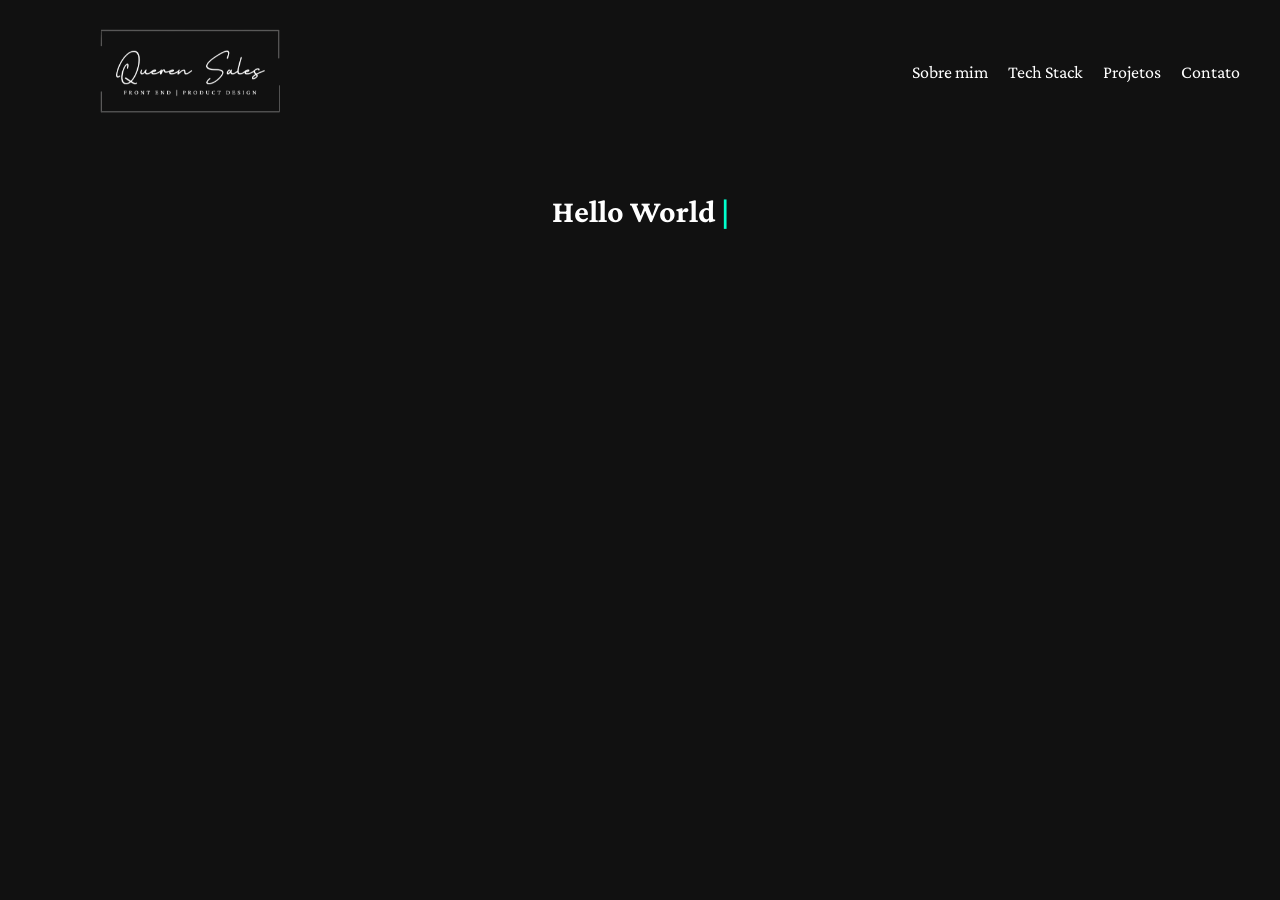
==== index.html @ 01922361 "criando arquivos e estilizando header" ====
<!DOCTYPE html>
<html lang="pt-br">
  <head>
    <meta charset="UTF-8" />
    <meta name="viewport" content="width=device-width, initial-scale=1.0" />
    <link rel="stylesheet" href="style.css" />
    <title>Queren Sales</title>
  </head>
  <body>
    <header>
      <nav>
        <img class="logo" src="./images/Q.png" alt="logo queren sales" />
        <ul>
          <li><a href="index.html">Sobre mim</a></li>
          <li><a href="sobre.html">Tech Stack</a></li>
          <li><a href="contato.html">Projetos</a></li>
          <li><a href="contato.html">Contato</a></li>
        </ul>
      </nav>
    </header>
    <main>
        <h1 id="typing-text"></h1>
        <p class="fade-in name" id="line2">Desenvolvedora Front-End & Product Design</p>
    </main> 
    <script src="script.js"></script>
  </body>
</html>
---- style.css ----
@import url('https://fonts.googleapis.com/css2?family=Crimson+Pro:ital,wght@0,200..900;1,200..900&family=Source+Serif+4:ital,opsz,wght@0,8..60,200..900;1,8..60,200..900&display=swap');

* {
    font-family: "Crimson Pro", serif;
    font-style: normal;

    background-color: #111;
    margin: 0;
    padding: 0;
    box-sizing: border-box;
}

header {
    background-color: #111; /* Fundo escuro */
    padding: 20px;
}

/* Navbar usando Flexbox */
nav {
    display: flex;
    justify-content: space-between; /* Empurra logo para um lado e menu para o outro */
    align-items: center;
    max-width: 1200px;
    margin: 0 auto;
}

/* Logo */
.logo {
    width: 300px; /* Ajuste o tamanho conforme necessário */
}

/* Estilização do menu */
ul {
    list-style: none;
    display: flex;
    gap: 20px; /* Espaçamento entre os itens */
}

/* Links */
ul li a {
    text-decoration: none;
    color: #fff;
    font-size: 18px;
    transition: 0.3s;
}

ul li a:hover {
    color: #00ffcc; /* Cor neon ao passar o mouse */
}

/* Cursor piscando */
@keyframes blink {
    50% {
        border-color: transparent;
    }
}

h1::after {
    content: "|"; /* Cursor */
    font-weight: bold;
    color: #00ffcc;
    display: inline-block;
    margin-left: 5px;
    animation: blink 0.8s infinite;
}

/* Animação de fade-in */
.fade-in {
    opacity: 0;
    transform: translateY(20px);
    transition: opacity 1s ease-out, transform 1s ease-out;
    font-size: 1.5rem; /* Ajuste o tamanho conforme desejar */
    font-weight: 700; /* Deixa mais destacado */
    letter-spacing: 2px; /* Dá um efeito mais tech */
    color: white /* Cor neon para destacar */
}

main {
    text-align: center;
    margin-top: 50px;
    color: #fff;
}

.name{
    color:  #00ffcc;
}

/* Cursor piscando */
@keyframes blink {
    50% {
        opacity: 0;
    }
}
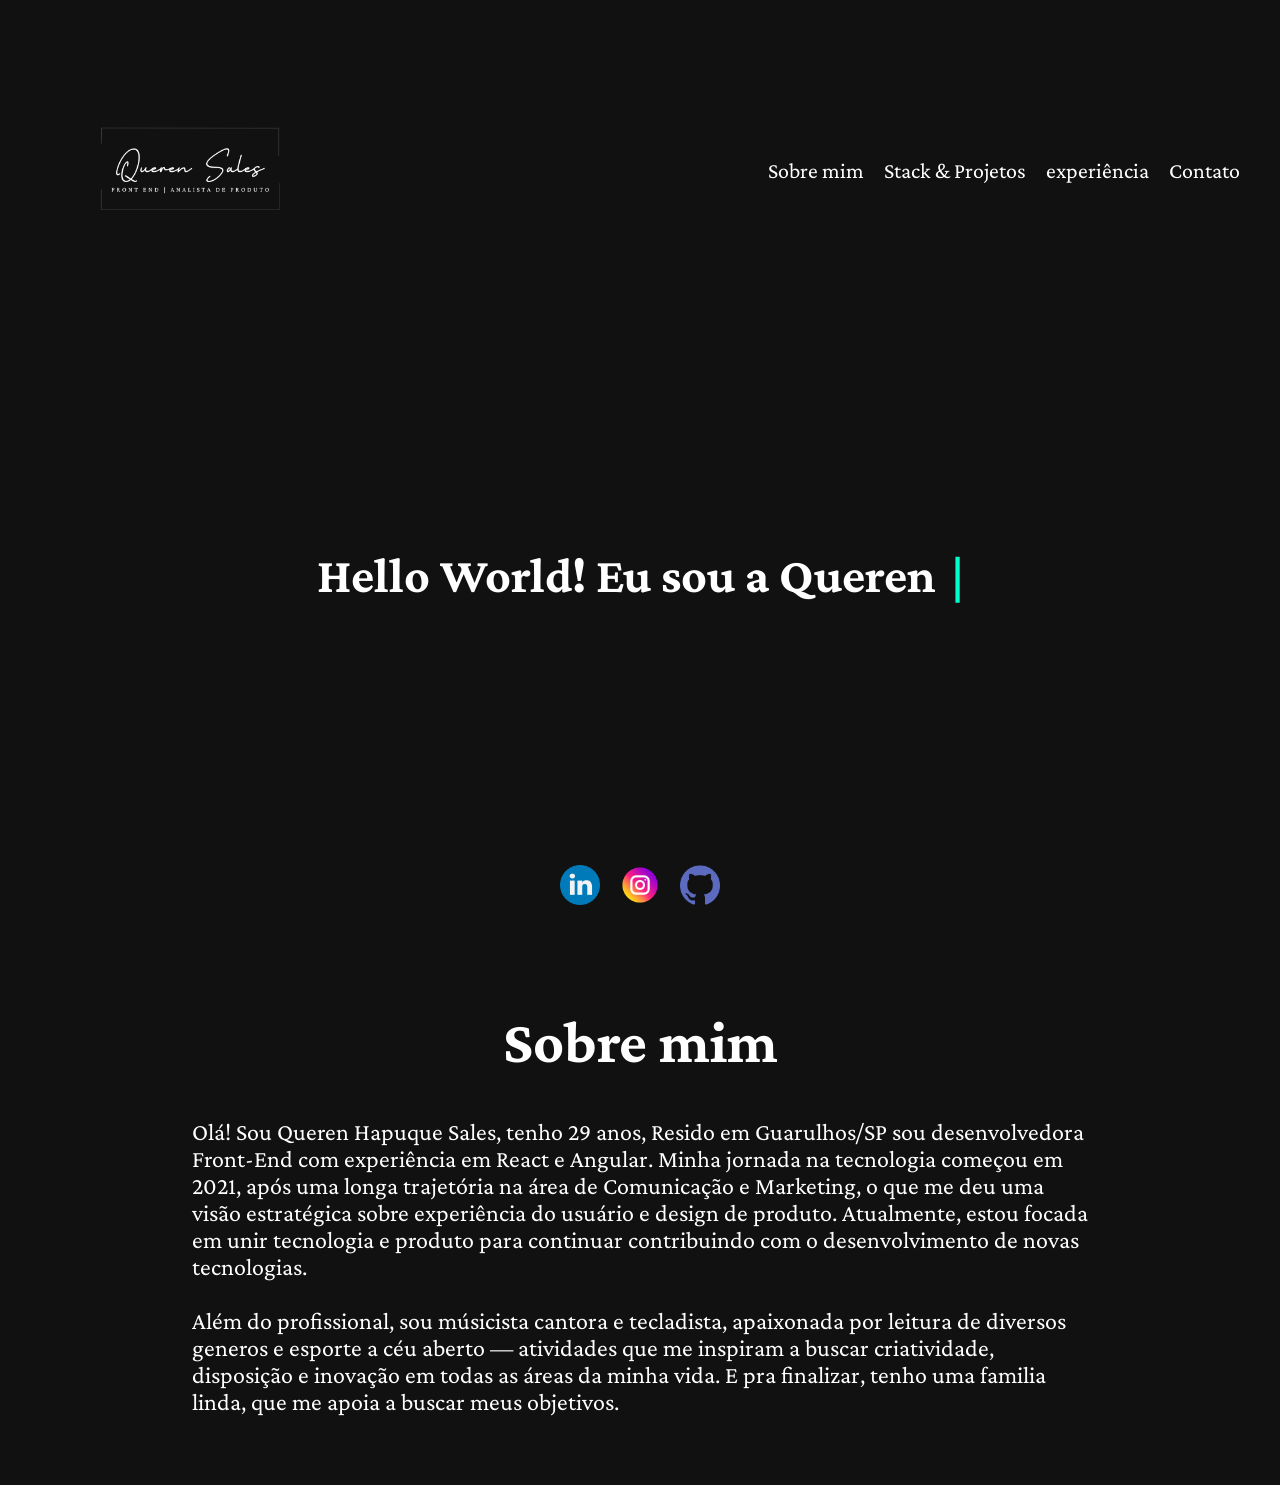
==== commit 0605de34: "adicinando experiencia e skills" ====
--- a/index.html
+++ b/index.html
@@ -4,24 +4,48 @@
     <meta charset="UTF-8" />
     <meta name="viewport" content="width=device-width, initial-scale=1.0" />
     <link rel="stylesheet" href="style.css" />
-    <title>Queren Sales</title>
+    <title>Portfólio | Queren Sales</title>
   </head>
   <body>
     <header>
       <nav>
         <img class="logo" src="./images/Q.png" alt="logo queren sales" />
         <ul>
-          <li><a href="index.html">Sobre mim</a></li>
-          <li><a href="sobre.html">Tech Stack</a></li>
-          <li><a href="contato.html">Projetos</a></li>
-          <li><a href="contato.html">Contato</a></li>
+          <li><a href="#sobre-mim">Sobre mim</a></li>
+          <li><a href="./stack.html">Stack & Projetos</a></li>
+          <li><a href="./experiencia.html">experiência</a></li>
+          <li><a href="./contato.html">Contato</a></li>
         </ul>
       </nav>
     </header>
     <main>
-        <h1 id="typing-text"></h1>
-        <p class="fade-in name" id="line2">Desenvolvedora Front-End & Product Design</p>
-    </main> 
+      <h1 id="typing-text"></h1>
+      <p class="fade-in name" id="line2">Desenvolvedora Front-End & Analista de produto</p>
+    </main>
+    <div class="social">
+        <a href="https://www.linkedin.com/in/queren-sales/" target="_blank" rel="noopener">
+          <img src="./images/linkedin.png" alt="linkedin"/></a>
+          <a href="https://www.instagram.com/querensaless/#" target="_blank" rel="noopener">
+            <img src="./images/instagram.png" alt="instagram"/></a>
+        <a href="https://github.com/querensales" target="_blank" rel="noopener">
+          <img src="./images/github.png" alt="github"/></a>
+       
+    </div>
+
+    </div>
+    <section id="sobre-mim">
+      <h2>Sobre mim</h2>
+      <p class="texto-sobremim">Olá! Sou Queren Hapuque Sales, tenho 29 anos, Resido em Guarulhos/SP
+        sou desenvolvedora Front-End com experiência em React e Angular. Minha jornada na tecnologia começou em 2021, após uma longa trajetória na área
+        de Comunicação e Marketing, o que me deu uma visão estratégica sobre experiência do usuário e design
+        de produto. Atualmente, estou focada em unir tecnologia e produto para continuar contribuindo com
+        o desenvolvimento de novas tecnologias.<br><br> 
+
+        Além do profissional, sou músicista cantora e tecladista, apaixonada por leitura de diversos generos e esporte a
+        céu aberto — atividades que me inspiram a buscar criatividade, disposição e inovação em todas as áreas
+        da minha vida. E pra finalizar, tenho uma familia linda, que me apoia a buscar meus objetivos.
+      </p>
+    </section>
     <script src="script.js"></script>
   </body>
 </html>
--- a/style.css
+++ b/style.css
@@ -34,13 +34,14 @@
     list-style: none;
     display: flex;
     gap: 20px; /* Espaçamento entre os itens */
+    align-items: center;
 }
 
 /* Links */
 ul li a {
     text-decoration: none;
     color: #fff;
-    font-size: 18px;
+    font-size: 22px;
     transition: 0.3s;
 }
 
@@ -53,6 +54,10 @@
     50% {
         border-color: transparent;
     }
+}
+
+h1{
+    font-size:50px; /* Ajuste o tamanho conforme desejar */
 }
 
 h1::after {
@@ -64,23 +69,71 @@
     animation: blink 0.8s infinite;
 }
 
+.minha-stack{
+    color: #fff;
+    text-align: center;
+    margin-top: 0px;
+    padding: 40px;
+}
+
+.stack {
+    display: grid;
+    grid-template-columns: repeat(2, 1fr); /* 2 colunas */
+    gap: 20px; /* Espaçamento entre os cards */
+    justify-content: center;
+    margin-top: 20px;
+}
+
+.stack-card {
+    border: 1px dashed rgba(255, 255, 255, 0.2); /* Borda delicada */
+    border-radius: 10px;
+    padding: 20px;
+    text-align: center;
+    transition: transform 0.3s ease-in-out;
+}
+
+.stack-card:hover {
+    transform: scale(1.02); /* Efeito de leve zoom ao passar o mouse */
+}
+
+.stack-card h2 {
+    color: #00ffcc; /* Cor neon futurista */
+    margin-bottom: 10px;
+}
+.stack-card ul {
+    display: flex;
+    justify-content: center;
+}
+
+.stack-card li {
+    color: #fff;
+    font-size: 1.2rem;
+    margin-bottom: 5px;
+}
+
+
 /* Animação de fade-in */
 .fade-in {
     opacity: 0;
     transform: translateY(20px);
     transition: opacity 1s ease-out, transform 1s ease-out;
-    font-size: 1.5rem; /* Ajuste o tamanho conforme desejar */
+    font-size: 2.5rem; /* Ajuste o tamanho conforme desejar */
     font-weight: 700; /* Deixa mais destacado */
     letter-spacing: 2px; /* Dá um efeito mais tech */
     color: white /* Cor neon para destacar */
 }
 
 main {
-    text-align: center;
-    margin-top: 50px;
-    color: #fff;
-}
-
+    margin-top: 10px;
+    color: #fff;
+    min-height: 55vh;
+    display: flex
+;
+    flex-direction: column;
+    justify-content: center;
+    /* padding-bottom: 0px; */
+    text-align: center;
+}
 .name{
     color:  #00ffcc;
 }
@@ -91,3 +144,121 @@
         opacity: 0;
     }
 }
+
+.social{
+    display: flex;
+    justify-content: center;
+    gap: 20px;
+    margin: 20px 30px;
+}
+
+.social a img {
+    width: 40px; /* Define o tamanho fixo dos ícones */
+    height: 40px; /* Mantém a proporção */
+    transition: transform 0.3s ease-in-out; /* Efeito suave ao passar o mouse */
+}
+
+.social a img:hover {
+    transform: scale(1.2); /* Aumenta o tamanho ao passar o mouse */
+}
+
+section{
+    margin: 50px;
+    display: flex;
+    justify-content: space-between;
+    align-content: flex-start;
+    flex-direction: column;
+    align-items: center;
+    color: #fff;
+}
+
+.texto-sobremim{
+    font-size: 24px;
+    margin: 20px;
+    width: 70vw;
+}
+
+h2{
+    font-size: 60px;
+    margin-top: 50px;
+    height: 10vh;
+    font-size: 60px;
+}
+
+.projects {
+    display: grid;
+    grid-template-columns: repeat(2, 1fr); /* 2 colunas */
+    gap: 20px;
+    justify-content: center;
+    margin-top: 40px;
+}
+
+.project-card {
+    border: 1px dashed rgba(255, 255, 255, 0.2);
+    border-radius: 10px;
+    padding: 20px;
+    text-align: center;
+    transition: transform 0.3s ease-in-out;
+}
+
+.project-card:hover {
+    transform: scale(1.02);
+}
+
+.project-card h2 {
+    color: #00ffcc;
+    margin-bottom: 10px;
+}
+
+.project-card p {
+    color: #ddd;
+    font-size: 1.2rem;
+    margin-bottom: 15px;
+}
+
+.project-card a {
+    display: inline-block;
+    padding: 10px 15px;
+    background: #00ffcc;
+    color: #000;
+    text-decoration: none;
+    border-radius: 5px;
+    font-weight: bold;
+    transition: background 0.3s ease-in-out;
+}
+
+.project-card a:hover {
+    background: #00bfa5;
+}
+
+.empresa {
+    display: flex;
+    align-items: center;
+    flex-direction: column;
+}
+
+.logo-empresa {
+    width: 80px;
+    height: auto;
+    border-radius: 5px;
+}
+
+.empresa h2 {
+    font-size: 1.2rem;
+    color: #00ffcc; /* Cor futurista */
+}
+
+.titulo-empresa{
+    font-size: 60px;
+    margin-top: 10px;
+    height: 8vh;
+    font-size: 60px;
+}
+
+.icon-github{
+    width: 30px;
+}
+
+.chilli-img{
+    width: 105px;
+}
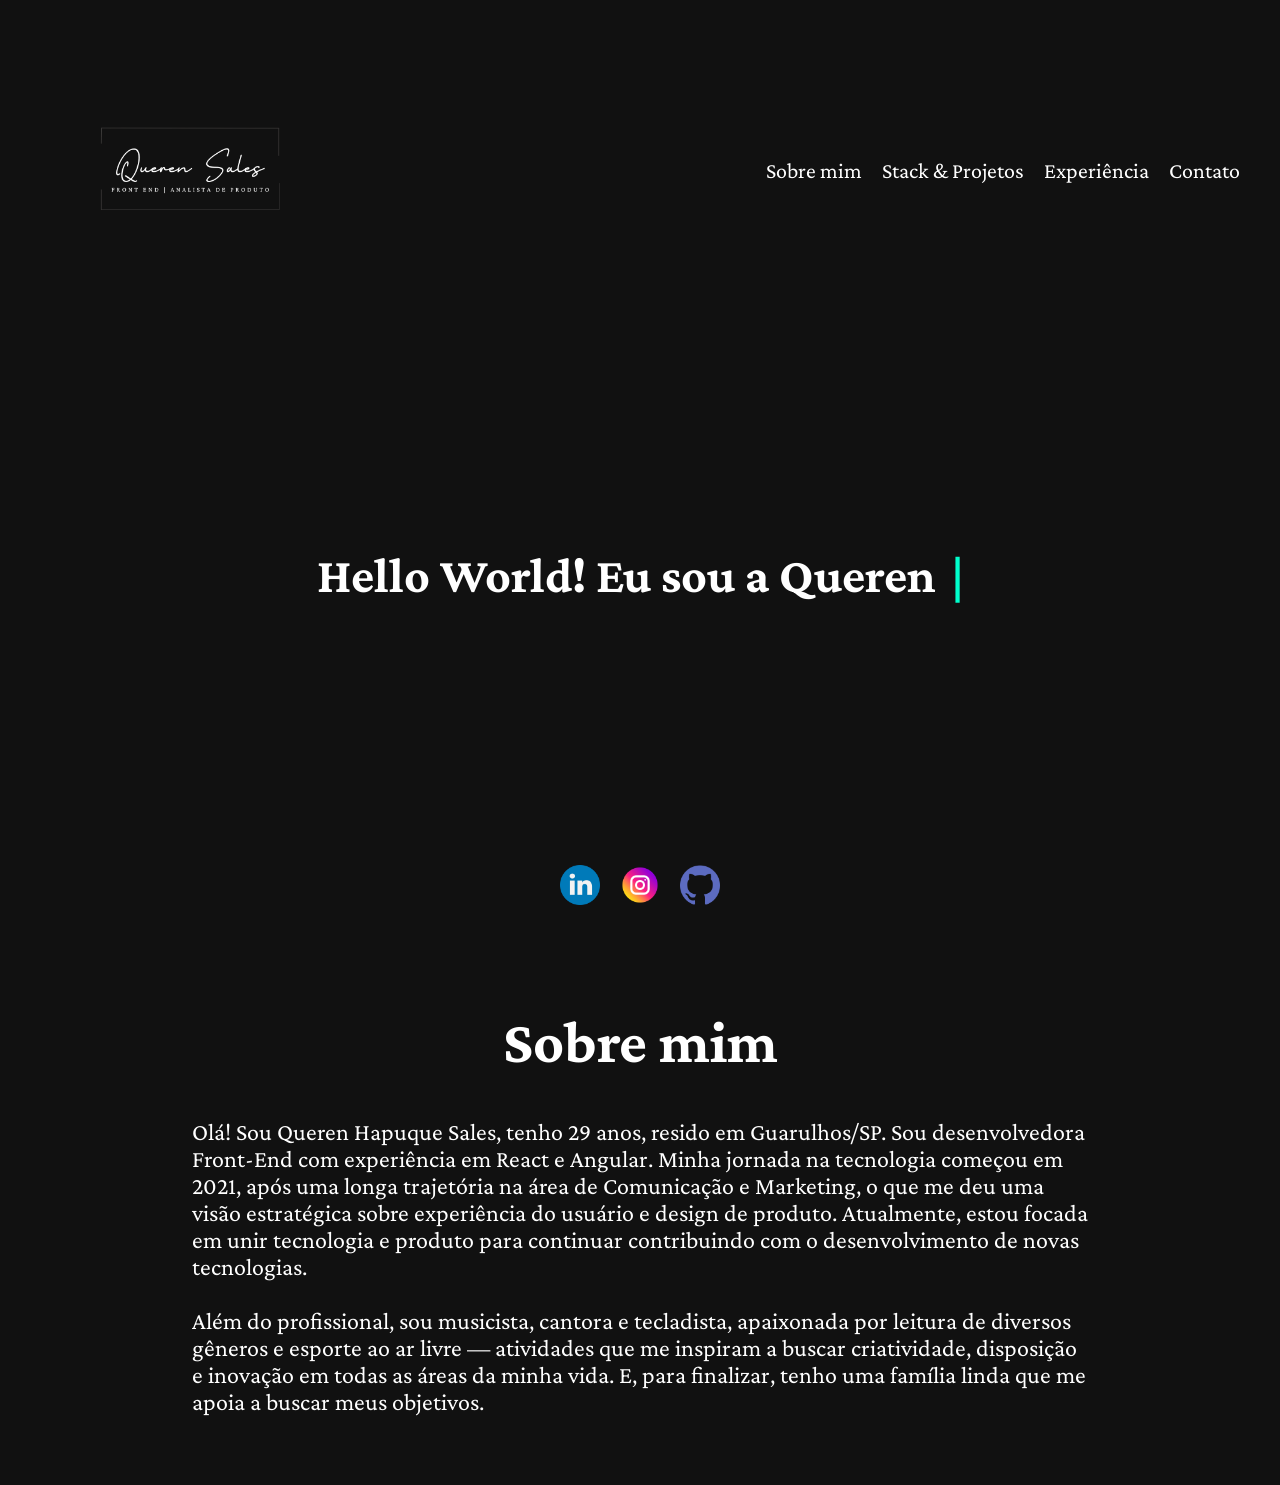
==== commit bb4dde7d: "corrigindo erros de pt" ====
--- a/index.html
+++ b/index.html
@@ -9,43 +9,37 @@
   <body>
     <header>
       <nav>
-        <img class="logo" src="./images/Q.png" alt="logo queren sales" />
+        <img class="logo" src="./images/Q.png" alt="logo Queren Sales" />
         <ul>
           <li><a href="#sobre-mim">Sobre mim</a></li>
           <li><a href="./stack.html">Stack & Projetos</a></li>
-          <li><a href="./experiencia.html">experiência</a></li>
+          <li><a href="./experiencia.html">Experiência</a></li>
           <li><a href="./contato.html">Contato</a></li>
         </ul>
       </nav>
     </header>
     <main>
       <h1 id="typing-text"></h1>
-      <p class="fade-in name" id="line2">Desenvolvedora Front-End & Analista de produto</p>
+      <p class="fade-in name" id="line2">Desenvolvedora Front-End & Analista de Produto</p>
     </main>
     <div class="social">
-        <a href="https://www.linkedin.com/in/queren-sales/" target="_blank" rel="noopener">
-          <img src="./images/linkedin.png" alt="linkedin"/></a>
-          <a href="https://www.instagram.com/querensaless/#" target="_blank" rel="noopener">
-            <img src="./images/instagram.png" alt="instagram"/></a>
-        <a href="https://github.com/querensales" target="_blank" rel="noopener">
-          <img src="./images/github.png" alt="github"/></a>
-       
-    </div>
-
+      <a href="https://www.linkedin.com/in/queren-sales-337661179/" target="_blank" rel="noopener">
+        <img src="./images/linkedin.png" alt="LinkedIn" />
+      </a>
+      <a href="https://www.instagram.com/querensaless/#" target="_blank" rel="noopener">
+        <img src="./images/instagram.png" alt="Instagram" />
+      </a>
+      <a href="https://github.com/querensales" target="_blank" rel="noopener">
+        <img src="./images/github.png" alt="GitHub" />
+      </a>
     </div>
     <section id="sobre-mim">
       <h2>Sobre mim</h2>
-      <p class="texto-sobremim">Olá! Sou Queren Hapuque Sales, tenho 29 anos, Resido em Guarulhos/SP
-        sou desenvolvedora Front-End com experiência em React e Angular. Minha jornada na tecnologia começou em 2021, após uma longa trajetória na área
-        de Comunicação e Marketing, o que me deu uma visão estratégica sobre experiência do usuário e design
-        de produto. Atualmente, estou focada em unir tecnologia e produto para continuar contribuindo com
-        o desenvolvimento de novas tecnologias.<br><br> 
-
-        Além do profissional, sou músicista cantora e tecladista, apaixonada por leitura de diversos generos e esporte a
-        céu aberto — atividades que me inspiram a buscar criatividade, disposição e inovação em todas as áreas
-        da minha vida. E pra finalizar, tenho uma familia linda, que me apoia a buscar meus objetivos.
+      <p class="texto-sobremim">
+        Olá! Sou Queren Hapuque Sales, tenho 29 anos, resido em Guarulhos/SP. Sou desenvolvedora Front-End com experiência em React e Angular. Minha jornada na tecnologia começou em 2021, após uma longa trajetória na área de Comunicação e Marketing, o que me deu uma visão estratégica sobre experiência do usuário e design de produto. Atualmente, estou focada em unir tecnologia e produto para continuar contribuindo com o desenvolvimento de novas tecnologias.<br><br>
+        Além do profissional, sou musicista, cantora e tecladista, apaixonada por leitura de diversos gêneros e esporte ao ar livre — atividades que me inspiram a buscar criatividade, disposição e inovação em todas as áreas da minha vida. E, para finalizar, tenho uma família linda que me apoia a buscar meus objetivos.
       </p>
     </section>
     <script src="script.js"></script>
   </body>
-</html>
+</html>
--- a/style.css
+++ b/style.css
@@ -261,4 +261,43 @@
 
 .chilli-img{
     width: 105px;
-}+}
+
+.contact{
+   gap: 40px;
+}
+
+.social-links {
+    display: flex;
+    justify-content: center;
+    gap: 20px;
+    margin-top: 20px;
+}
+
+.social-links img {
+    width: 40px;
+    transition: transform 0.3s ease-in-out;
+}
+
+.social-links img:hover {
+    transform: scale(1.2);
+}
+
+.email-button {
+    display: inline-block;
+    padding: 10px 20px;
+    font-size: 1.05rem;
+    color: #fff;
+    background:#009988;
+    text-decoration: none;
+    border-radius: 5px;
+    transition: 0.3s ease;
+}
+
+.email-button:hover {
+    transform: scale(1.1);
+}
+
+.texto-contato{
+    font-size: 26px;
+}
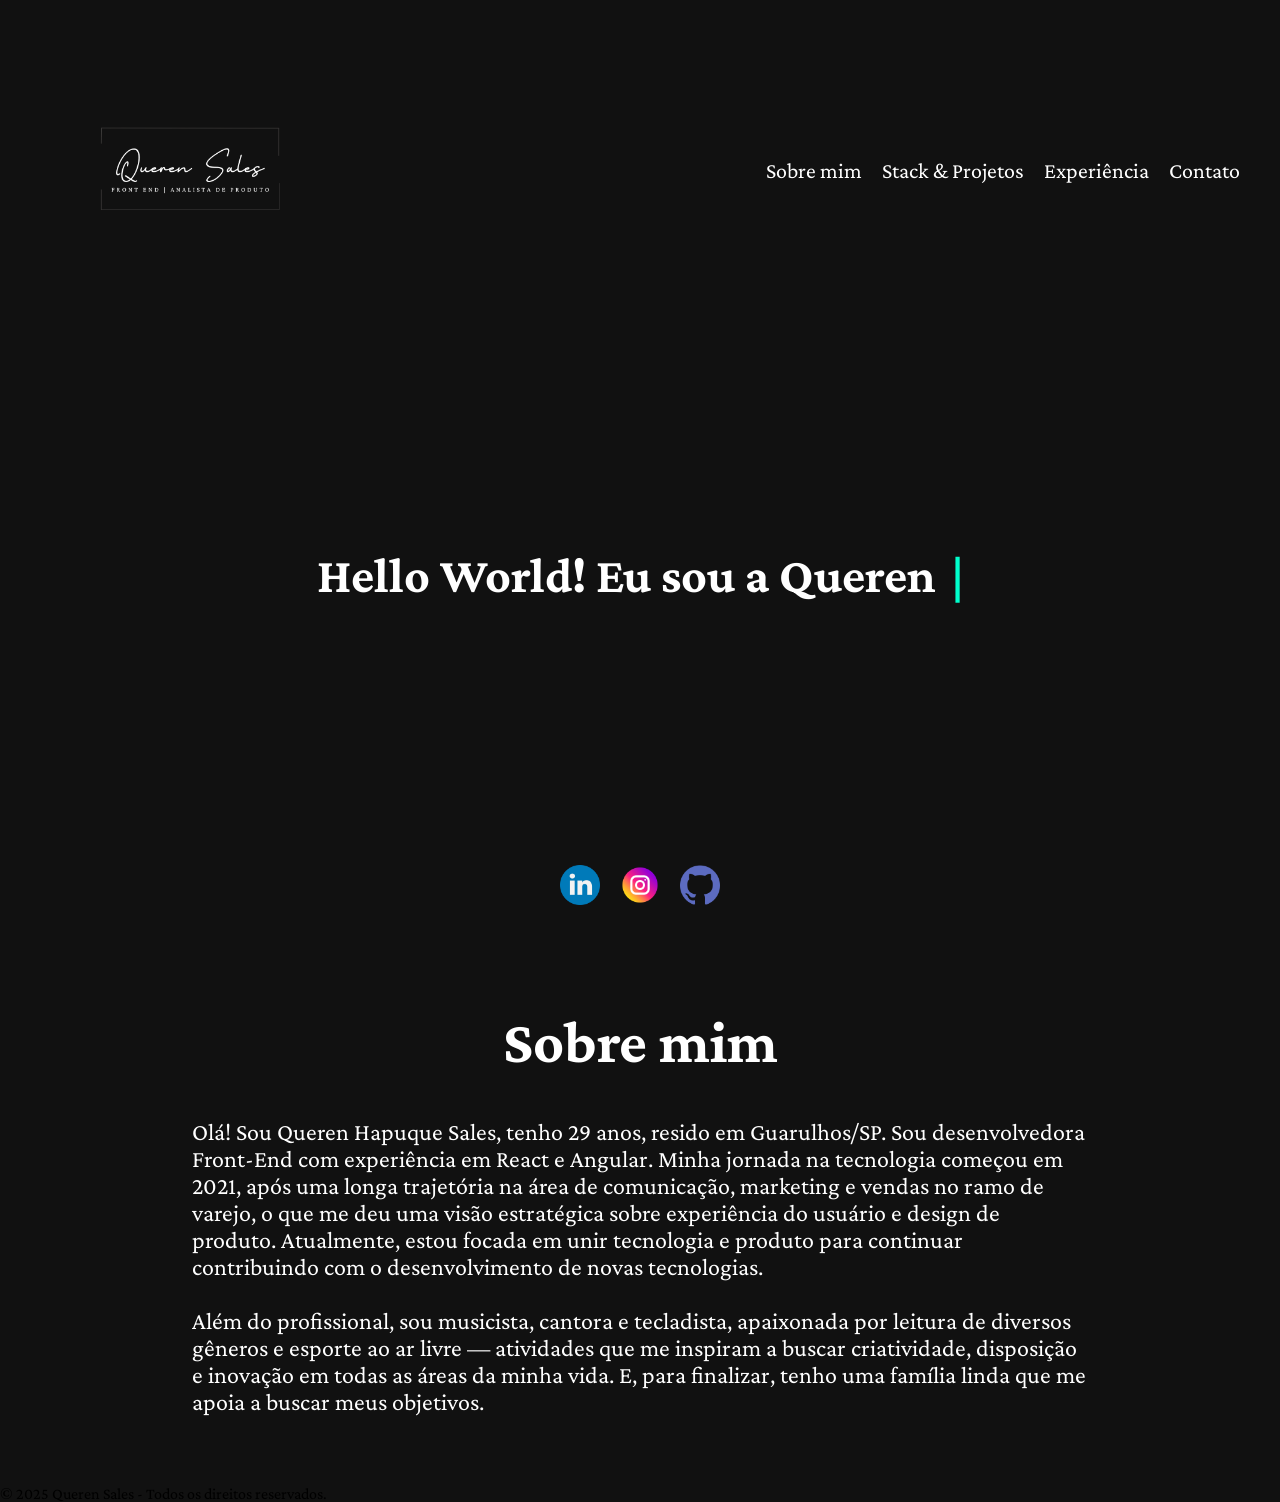
==== commit 9180f416: "Update index.html" ====
--- a/index.html
+++ b/index.html
@@ -36,10 +36,14 @@
     <section id="sobre-mim">
       <h2>Sobre mim</h2>
       <p class="texto-sobremim">
-        Olá! Sou Queren Hapuque Sales, tenho 29 anos, resido em Guarulhos/SP. Sou desenvolvedora Front-End com experiência em React e Angular. Minha jornada na tecnologia começou em 2021, após uma longa trajetória na área de Comunicação e Marketing, o que me deu uma visão estratégica sobre experiência do usuário e design de produto. Atualmente, estou focada em unir tecnologia e produto para continuar contribuindo com o desenvolvimento de novas tecnologias.<br><br>
+        Olá! Sou Queren Hapuque Sales, tenho 29 anos, resido em Guarulhos/SP. Sou desenvolvedora Front-End com experiência em React e Angular. Minha jornada na tecnologia começou em 2021, após uma longa trajetória na área de comunicação, marketing e vendas no ramo de varejo, o que me deu uma visão estratégica sobre experiência do usuário e design de produto. 
+        Atualmente, estou focada em unir tecnologia e produto para continuar contribuindo com o desenvolvimento de novas tecnologias.<br><br>
         Além do profissional, sou musicista, cantora e tecladista, apaixonada por leitura de diversos gêneros e esporte ao ar livre — atividades que me inspiram a buscar criatividade, disposição e inovação em todas as áreas da minha vida. E, para finalizar, tenho uma família linda que me apoia a buscar meus objetivos.
       </p>
     </section>
-    <script src="script.js"></script>
+    <footer>
+      <p>© 2025 Queren Sales - Todos os direitos reservados.</p>
+  </footer>
   </body>
-</html>+  <script src="script.js"></script>
+</html>
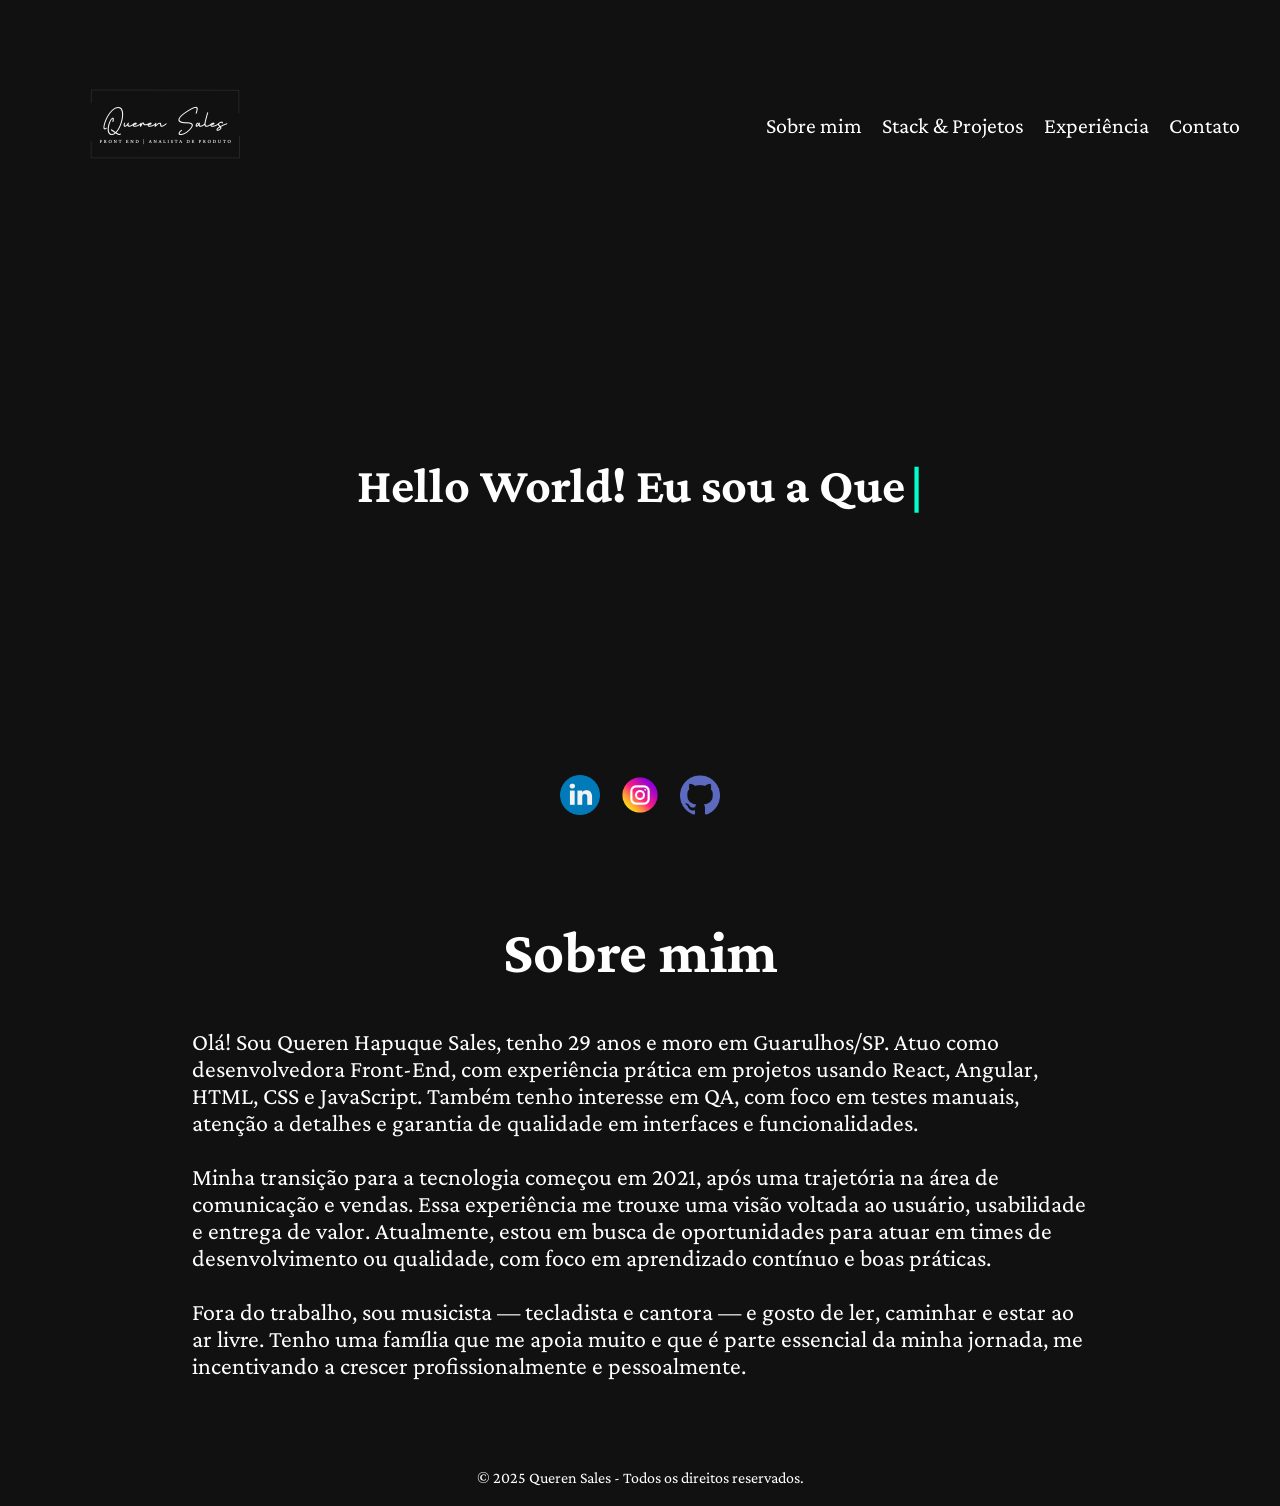
==== commit 8029ea82: "adicionando outro projeto" ====
--- a/index.html
+++ b/index.html
@@ -1,49 +1,60 @@
 <!DOCTYPE html>
 <html lang="pt-br">
-  <head>
-    <meta charset="UTF-8" />
-    <meta name="viewport" content="width=device-width, initial-scale=1.0" />
-    <link rel="stylesheet" href="style.css" />
-    <title>Portfólio | Queren Sales</title>
-  </head>
-  <body>
-    <header>
-      <nav>
-        <img class="logo" src="./images/Q.png" alt="logo Queren Sales" />
-        <ul>
-          <li><a href="#sobre-mim">Sobre mim</a></li>
-          <li><a href="./stack.html">Stack & Projetos</a></li>
-          <li><a href="./experiencia.html">Experiência</a></li>
-          <li><a href="./contato.html">Contato</a></li>
-        </ul>
-      </nav>
-    </header>
-    <main>
-      <h1 id="typing-text"></h1>
-      <p class="fade-in name" id="line2">Desenvolvedora Front-End & Analista de Produto</p>
-    </main>
-    <div class="social">
-      <a href="https://www.linkedin.com/in/queren-sales-337661179/" target="_blank" rel="noopener">
-        <img src="./images/linkedin.png" alt="LinkedIn" />
-      </a>
-      <a href="https://www.instagram.com/querensaless/#" target="_blank" rel="noopener">
-        <img src="./images/instagram.png" alt="Instagram" />
-      </a>
-      <a href="https://github.com/querensales" target="_blank" rel="noopener">
-        <img src="./images/github.png" alt="GitHub" />
-      </a>
-    </div>
-    <section id="sobre-mim">
-      <h2>Sobre mim</h2>
-      <p class="texto-sobremim">
-        Olá! Sou Queren Hapuque Sales, tenho 29 anos, resido em Guarulhos/SP. Sou desenvolvedora Front-End com experiência em React e Angular. Minha jornada na tecnologia começou em 2021, após uma longa trajetória na área de comunicação, marketing e vendas no ramo de varejo, o que me deu uma visão estratégica sobre experiência do usuário e design de produto. 
-        Atualmente, estou focada em unir tecnologia e produto para continuar contribuindo com o desenvolvimento de novas tecnologias.<br><br>
-        Além do profissional, sou musicista, cantora e tecladista, apaixonada por leitura de diversos gêneros e esporte ao ar livre — atividades que me inspiram a buscar criatividade, disposição e inovação em todas as áreas da minha vida. E, para finalizar, tenho uma família linda que me apoia a buscar meus objetivos.
-      </p>
-    </section>
-    <footer>
-      <p>© 2025 Queren Sales - Todos os direitos reservados.</p>
+
+<head>
+  <meta charset="UTF-8" />
+  <meta name="viewport" content="width=device-width, initial-scale=1.0" />
+  <link rel="stylesheet" href="style.css" />
+  <title>Portfólio | Queren Sales</title>
+</head>
+
+<body>
+  <header>
+    <nav>
+      <img class="logo" src="./images/Q.png" alt="logo Queren Sales" />
+      <ul>
+        <li><a href="#sobre-mim">Sobre mim</a></li>
+        <li><a href="./stack.html">Stack & Projetos</a></li>
+        <li><a href="./experiencia.html">Experiência</a></li>
+        <li><a href="./contato.html">Contato</a></li>
+      </ul>
+    </nav>
+  </header>
+  <main>
+    <h1 id="typing-text"></h1>
+    <p class="fade-in name" id="line2">Desenvolvedora Front-End</p>
+  </main>
+  <div class="social">
+    <a href="https://www.linkedin.com/in/queren-sales-337661179/" target="_blank" rel="noopener">
+      <img src="./images/linkedin.png" alt="LinkedIn" />
+    </a>
+    <a href="https://www.instagram.com/querensaless/#" target="_blank" rel="noopener">
+      <img src="./images/instagram.png" alt="Instagram" />
+    </a>
+    <a href="https://github.com/querensales" target="_blank" rel="noopener">
+      <img src="./images/github.png" alt="GitHub" />
+    </a>
+  </div>
+  <section id="sobre-mim">
+    <h2>Sobre mim</h2>
+    <p class="texto-sobremim">
+      Olá! Sou Queren Hapuque Sales, tenho 29 anos e moro em Guarulhos/SP. Atuo como desenvolvedora Front-End, com
+      experiência prática em projetos usando React, Angular, HTML, CSS e JavaScript. Também tenho interesse em QA, com
+      foco em testes manuais, atenção a detalhes e garantia de qualidade em interfaces e funcionalidades.
+      <br></br>
+      Minha transição para a tecnologia começou em 2021, após uma trajetória na área de comunicação e vendas. Essa
+      experiência me trouxe uma visão voltada ao usuário, usabilidade e entrega de valor. Atualmente, estou em busca de
+      oportunidades para atuar em times de desenvolvimento ou qualidade, com foco em aprendizado contínuo e boas
+      práticas.
+      <br></br>
+      Fora do trabalho, sou musicista — tecladista e cantora — e gosto de ler, caminhar e estar ao ar livre. Tenho uma
+      família que me apoia muito e que é parte essencial da minha jornada, me incentivando a crescer profissionalmente e
+      pessoalmente.</p>
+  </section>
+  <footer>
+    <p>© 2025 Queren Sales - Todos os direitos reservados.</p>
   </footer>
-  </body>
-  <script src="script.js"></script>
-</html>
+</body>
+<script src="script.js"></script>
+
+</html>
--- a/style.css
+++ b/style.css
@@ -12,7 +12,6 @@
 
 header {
     background-color: #111; /* Fundo escuro */
-    padding: 20px;
 }
 
 /* Navbar usando Flexbox */
@@ -26,7 +25,7 @@
 
 /* Logo */
 .logo {
-    width: 300px; /* Ajuste o tamanho conforme necessário */
+    width: 250px; /* Ajuste o tamanho conforme necessário */
 }
 
 /* Estilização do menu */
@@ -251,7 +250,7 @@
 .titulo-empresa{
     font-size: 60px;
     margin-top: 10px;
-    height: 8vh;
+    height: 15vh;
     font-size: 60px;
 }
 
@@ -301,3 +300,118 @@
 .texto-contato{
     font-size: 26px;
 }
+
+footer {
+    text-align: center;
+    padding: 20px;
+    background-color: #111;
+    color: #fff;
+    margin-top: 50px;
+}
+/* ...existing code... */
+
+/* Media query para telas menores que 768px (tablets e celulares) */
+@media (max-width: 768px) {
+    nav {
+        flex-direction: column;
+        align-items: flex-start;
+    }
+
+    .logo {
+        width: 200px; /* Ajuste o tamanho conforme necessário */
+    }
+
+    ul {
+        flex-direction: column;
+        gap: 10px; /* Espaçamento entre os itens */
+    }
+
+    ul li a {
+        font-size: 18px;
+    }
+
+    .stack {
+        grid-template-columns: 1fr; /* 1 coluna */
+    }
+
+    .projects {
+        grid-template-columns: 1fr; /* 1 coluna */
+    }
+
+    .texto-sobremim {
+        font-size: 20px;
+        width: 90vw;
+    }
+
+    h2 {
+        font-size: 40px;
+    }
+
+    .titulo-empresa {
+        font-size: 40px;
+    }
+
+    .social-links {
+        flex-direction: column;
+        gap: 10px;
+    }
+
+    .contact {
+        flex-direction: column;
+        gap: 20px;
+    }
+
+    .email-button {
+        width: 100%;
+        text-align: center;
+    }
+}
+
+/* Media query para telas menores que 480px (celulares) */
+@media (max-width: 480px) {
+    header {
+        padding: 10px;
+    }
+
+    .logo {
+        width: 150px; /* Ajuste o tamanho conforme necessário */
+    }
+
+    ul li a {
+        font-size: 16px;
+    }
+
+    .stack-card {
+        padding: 10px;
+    }
+
+    .project-card {
+        padding: 10px;
+    }
+
+    .texto-sobremim {
+        font-size: 18px;
+    }
+
+    h2 {
+        font-size: 30px;
+    }
+
+    .titulo-empresa {
+        font-size: 30px;
+    }
+
+    .social-links img {
+        width: 30px;
+    }
+
+    .email-button {
+        font-size: 0.9rem;
+    }
+
+    .texto-contato {
+        font-size: 20px;
+    }
+}
+
+/* ...existing code... */
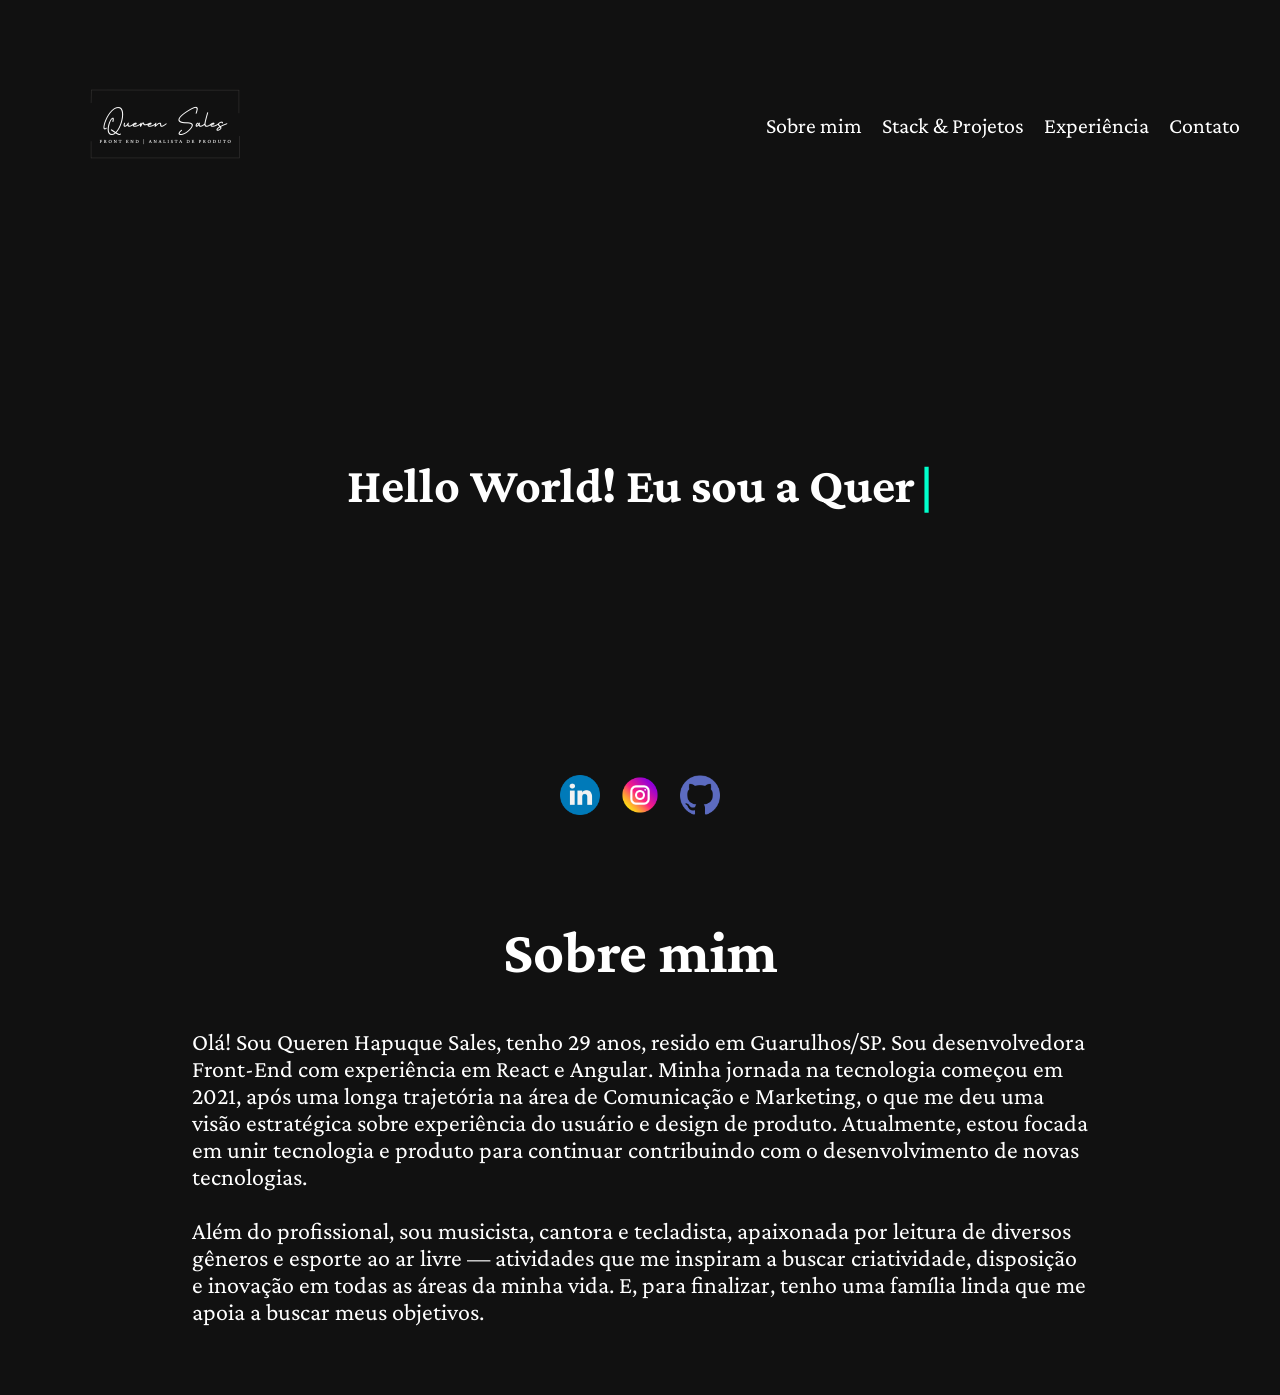
==== commit efbf1abb: "adicionando mudanças" ====
--- a/index.html
+++ b/index.html
@@ -1,60 +1,45 @@
 <!DOCTYPE html>
 <html lang="pt-br">
-
-<head>
-  <meta charset="UTF-8" />
-  <meta name="viewport" content="width=device-width, initial-scale=1.0" />
-  <link rel="stylesheet" href="style.css" />
-  <title>Portfólio | Queren Sales</title>
-</head>
-
-<body>
-  <header>
-    <nav>
-      <img class="logo" src="./images/Q.png" alt="logo Queren Sales" />
-      <ul>
-        <li><a href="#sobre-mim">Sobre mim</a></li>
-        <li><a href="./stack.html">Stack & Projetos</a></li>
-        <li><a href="./experiencia.html">Experiência</a></li>
-        <li><a href="./contato.html">Contato</a></li>
-      </ul>
-    </nav>
-  </header>
-  <main>
-    <h1 id="typing-text"></h1>
-    <p class="fade-in name" id="line2">Desenvolvedora Front-End</p>
-  </main>
-  <div class="social">
-    <a href="https://www.linkedin.com/in/queren-sales-337661179/" target="_blank" rel="noopener">
-      <img src="./images/linkedin.png" alt="LinkedIn" />
-    </a>
-    <a href="https://www.instagram.com/querensaless/#" target="_blank" rel="noopener">
-      <img src="./images/instagram.png" alt="Instagram" />
-    </a>
-    <a href="https://github.com/querensales" target="_blank" rel="noopener">
-      <img src="./images/github.png" alt="GitHub" />
-    </a>
-  </div>
-  <section id="sobre-mim">
-    <h2>Sobre mim</h2>
-    <p class="texto-sobremim">
-      Olá! Sou Queren Hapuque Sales, tenho 29 anos e moro em Guarulhos/SP. Atuo como desenvolvedora Front-End, com
-      experiência prática em projetos usando React, Angular, HTML, CSS e JavaScript. Também tenho interesse em QA, com
-      foco em testes manuais, atenção a detalhes e garantia de qualidade em interfaces e funcionalidades.
-      <br></br>
-      Minha transição para a tecnologia começou em 2021, após uma trajetória na área de comunicação e vendas. Essa
-      experiência me trouxe uma visão voltada ao usuário, usabilidade e entrega de valor. Atualmente, estou em busca de
-      oportunidades para atuar em times de desenvolvimento ou qualidade, com foco em aprendizado contínuo e boas
-      práticas.
-      <br></br>
-      Fora do trabalho, sou musicista — tecladista e cantora — e gosto de ler, caminhar e estar ao ar livre. Tenho uma
-      família que me apoia muito e que é parte essencial da minha jornada, me incentivando a crescer profissionalmente e
-      pessoalmente.</p>
-  </section>
-  <footer>
-    <p>© 2025 Queren Sales - Todos os direitos reservados.</p>
-  </footer>
-</body>
-<script src="script.js"></script>
-
-</html>+  <head>
+    <meta charset="UTF-8" />
+    <meta name="viewport" content="width=device-width, initial-scale=1.0" />
+    <link rel="stylesheet" href="style.css" />
+    <title>Portfólio | Queren Sales</title>
+  </head>
+  <body>
+    <header>
+      <nav>
+        <img class="logo" src="./images/Q.png" alt="logo Queren Sales" />
+        <ul>
+          <li><a href="#sobre-mim">Sobre mim</a></li>
+          <li><a href="./stack.html">Stack & Projetos</a></li>
+          <li><a href="./experiencia.html">Experiência</a></li>
+          <li><a href="./contato.html">Contato</a></li>
+        </ul>
+      </nav>
+    </header>
+    <main>
+      <h1 id="typing-text"></h1>
+      <p class="fade-in name" id="line2">Desenvolvedora Front-End & Analista de Produto</p>
+    </main>
+    <div class="social">
+      <a href="https://www.linkedin.com/in/queren-sales-337661179/" target="_blank" rel="noopener">
+        <img src="./images/linkedin.png" alt="LinkedIn" />
+      </a>
+      <a href="https://www.instagram.com/querensaless/#" target="_blank" rel="noopener">
+        <img src="./images/instagram.png" alt="Instagram" />
+      </a>
+      <a href="https://github.com/querensales" target="_blank" rel="noopener">
+        <img src="./images/github.png" alt="GitHub" />
+      </a>
+    </div>
+    <section id="sobre-mim">
+      <h2>Sobre mim</h2>
+      <p class="texto-sobremim">
+        Olá! Sou Queren Hapuque Sales, tenho 29 anos, resido em Guarulhos/SP. Sou desenvolvedora Front-End com experiência em React e Angular. Minha jornada na tecnologia começou em 2021, após uma longa trajetória na área de Comunicação e Marketing, o que me deu uma visão estratégica sobre experiência do usuário e design de produto. Atualmente, estou focada em unir tecnologia e produto para continuar contribuindo com o desenvolvimento de novas tecnologias.<br><br>
+        Além do profissional, sou musicista, cantora e tecladista, apaixonada por leitura de diversos gêneros e esporte ao ar livre — atividades que me inspiram a buscar criatividade, disposição e inovação em todas as áreas da minha vida. E, para finalizar, tenho uma família linda que me apoia a buscar meus objetivos.
+      </p>
+    </section>
+    <script src="script.js"></script>
+  </body>
+</html>
--- a/style.css
+++ b/style.css
@@ -300,118 +300,3 @@
 .texto-contato{
     font-size: 26px;
 }
-
-footer {
-    text-align: center;
-    padding: 20px;
-    background-color: #111;
-    color: #fff;
-    margin-top: 50px;
-}
-/* ...existing code... */
-
-/* Media query para telas menores que 768px (tablets e celulares) */
-@media (max-width: 768px) {
-    nav {
-        flex-direction: column;
-        align-items: flex-start;
-    }
-
-    .logo {
-        width: 200px; /* Ajuste o tamanho conforme necessário */
-    }
-
-    ul {
-        flex-direction: column;
-        gap: 10px; /* Espaçamento entre os itens */
-    }
-
-    ul li a {
-        font-size: 18px;
-    }
-
-    .stack {
-        grid-template-columns: 1fr; /* 1 coluna */
-    }
-
-    .projects {
-        grid-template-columns: 1fr; /* 1 coluna */
-    }
-
-    .texto-sobremim {
-        font-size: 20px;
-        width: 90vw;
-    }
-
-    h2 {
-        font-size: 40px;
-    }
-
-    .titulo-empresa {
-        font-size: 40px;
-    }
-
-    .social-links {
-        flex-direction: column;
-        gap: 10px;
-    }
-
-    .contact {
-        flex-direction: column;
-        gap: 20px;
-    }
-
-    .email-button {
-        width: 100%;
-        text-align: center;
-    }
-}
-
-/* Media query para telas menores que 480px (celulares) */
-@media (max-width: 480px) {
-    header {
-        padding: 10px;
-    }
-
-    .logo {
-        width: 150px; /* Ajuste o tamanho conforme necessário */
-    }
-
-    ul li a {
-        font-size: 16px;
-    }
-
-    .stack-card {
-        padding: 10px;
-    }
-
-    .project-card {
-        padding: 10px;
-    }
-
-    .texto-sobremim {
-        font-size: 18px;
-    }
-
-    h2 {
-        font-size: 30px;
-    }
-
-    .titulo-empresa {
-        font-size: 30px;
-    }
-
-    .social-links img {
-        width: 30px;
-    }
-
-    .email-button {
-        font-size: 0.9rem;
-    }
-
-    .texto-contato {
-        font-size: 20px;
-    }
-}
-
-/* ...existing code... */
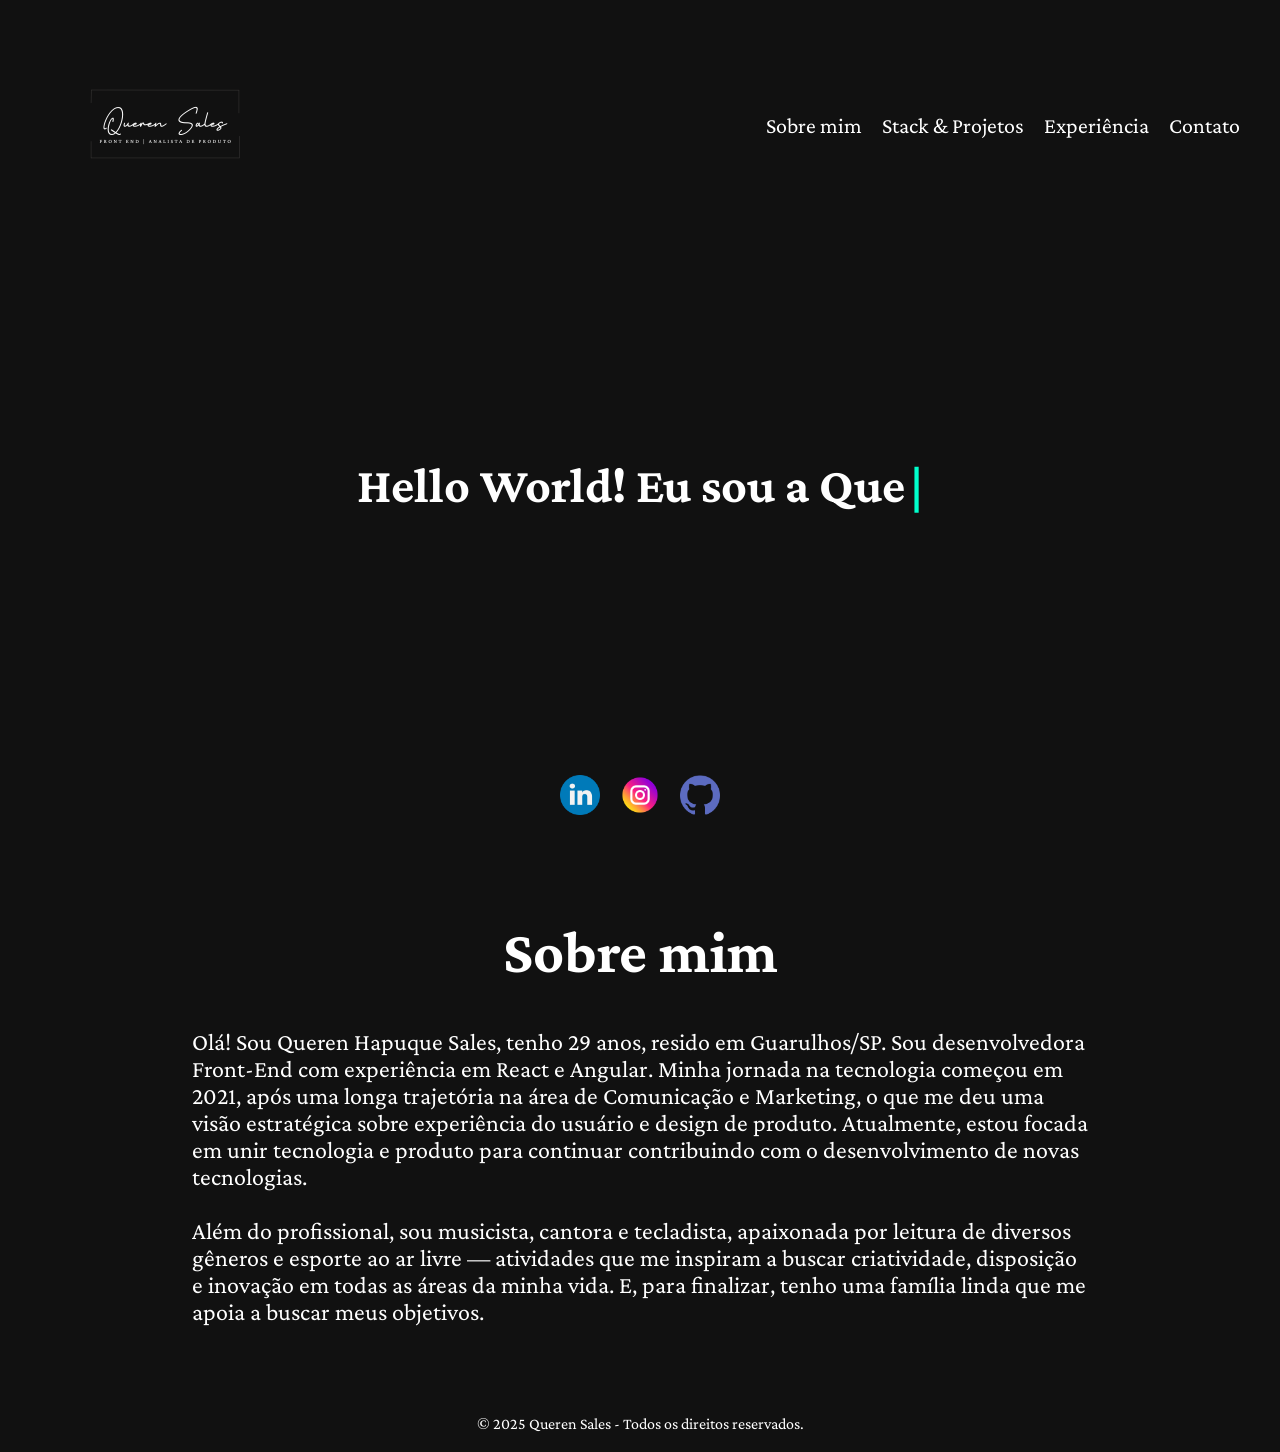
==== commit 6344da78: "fazendo alterações" ====
--- a/index.html
+++ b/index.html
@@ -40,6 +40,9 @@
         Além do profissional, sou musicista, cantora e tecladista, apaixonada por leitura de diversos gêneros e esporte ao ar livre — atividades que me inspiram a buscar criatividade, disposição e inovação em todas as áreas da minha vida. E, para finalizar, tenho uma família linda que me apoia a buscar meus objetivos.
       </p>
     </section>
+        <footer>
+        <p>© 2025 Queren Sales - Todos os direitos reservados.</p>
+    </footer>
     <script src="script.js"></script>
   </body>
 </html>
--- a/style.css
+++ b/style.css
@@ -300,3 +300,14 @@
 .texto-contato{
     font-size: 26px;
 }
+
+footer {
+    display: flex;
+    justify-content: center;
+    align-items: center;
+    text-align: center;
+    width: 100%;
+    padding: 20px 0;
+    background-color: #111; /* Mantém o fundo igual ao restante */
+    color: #fff;
+}
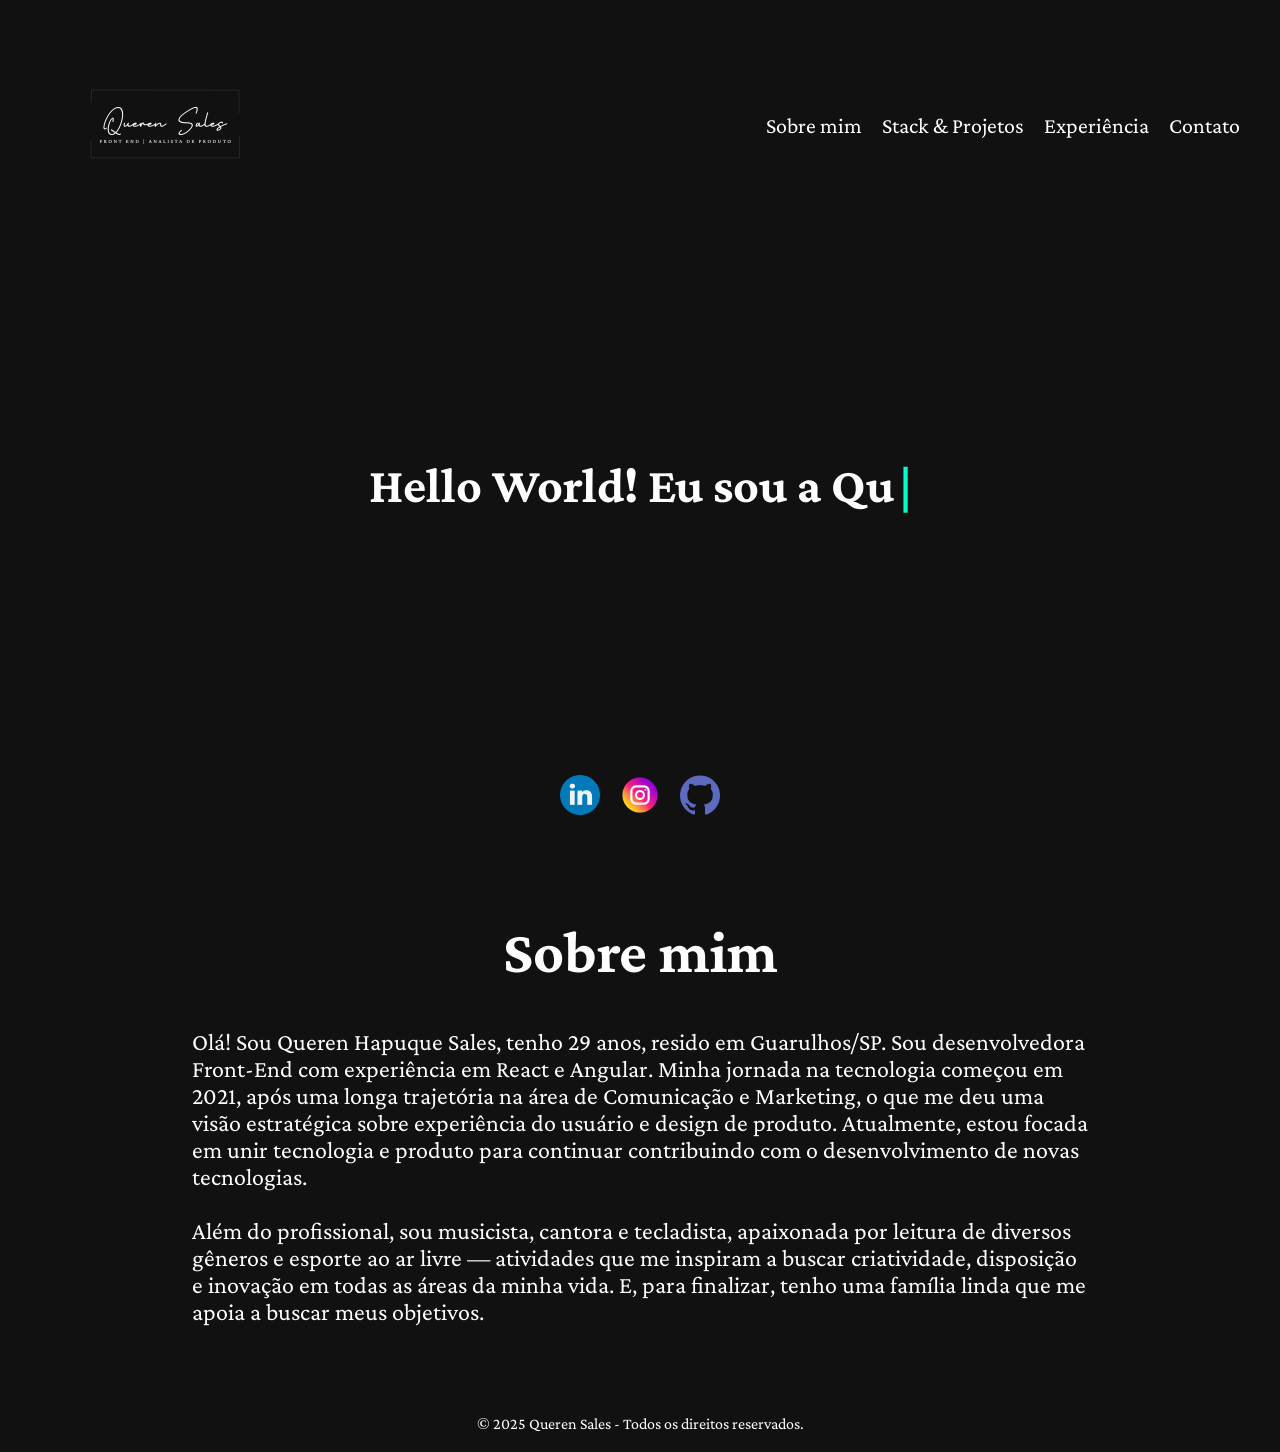
==== commit 57a26ac6: "corrigindo" ====
--- a/index.html
+++ b/index.html
@@ -20,7 +20,7 @@
     </header>
     <main>
       <h1 id="typing-text"></h1>
-      <p class="fade-in name" id="line2">Desenvolvedora Front-End & Analista de Produto</p>
+      <p class="fade-in name" id="line2">Desenvolvedora Front-End</p>
     </main>
     <div class="social">
       <a href="https://www.linkedin.com/in/queren-sales-337661179/" target="_blank" rel="noopener">
